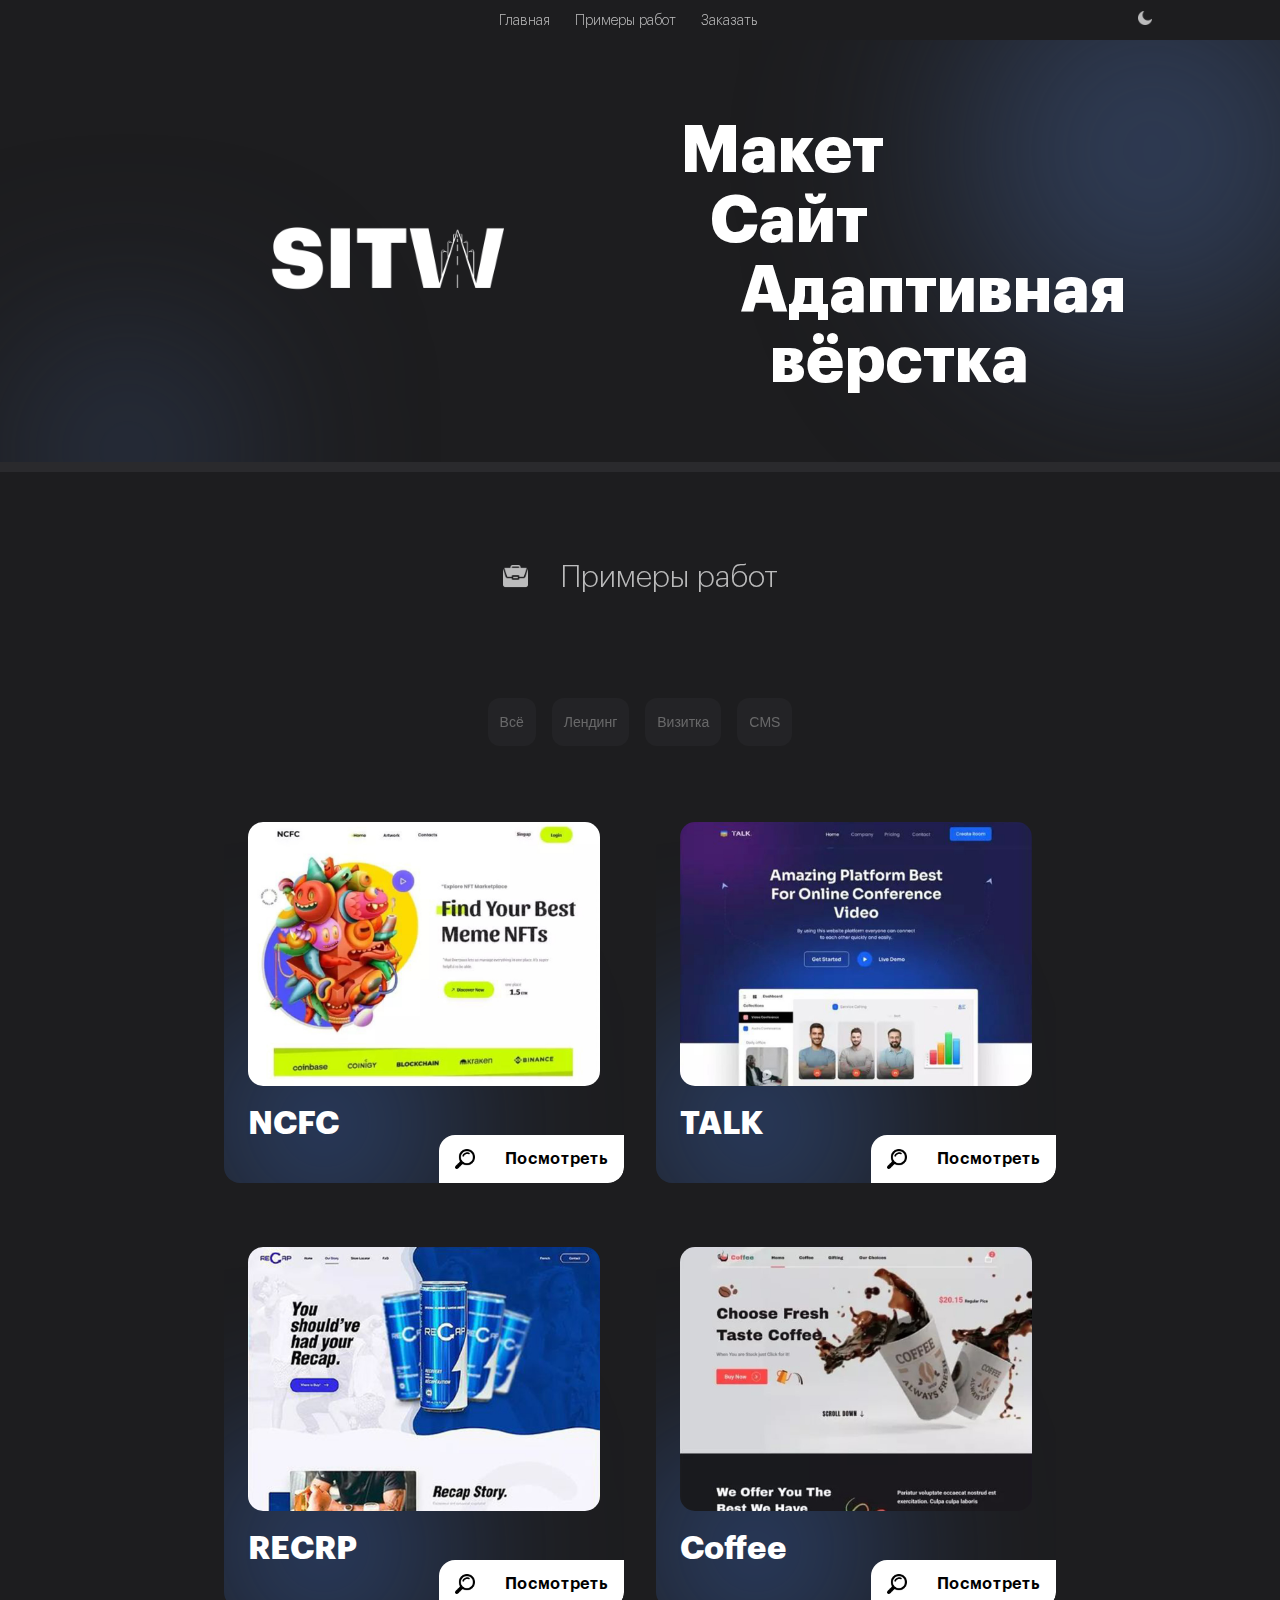
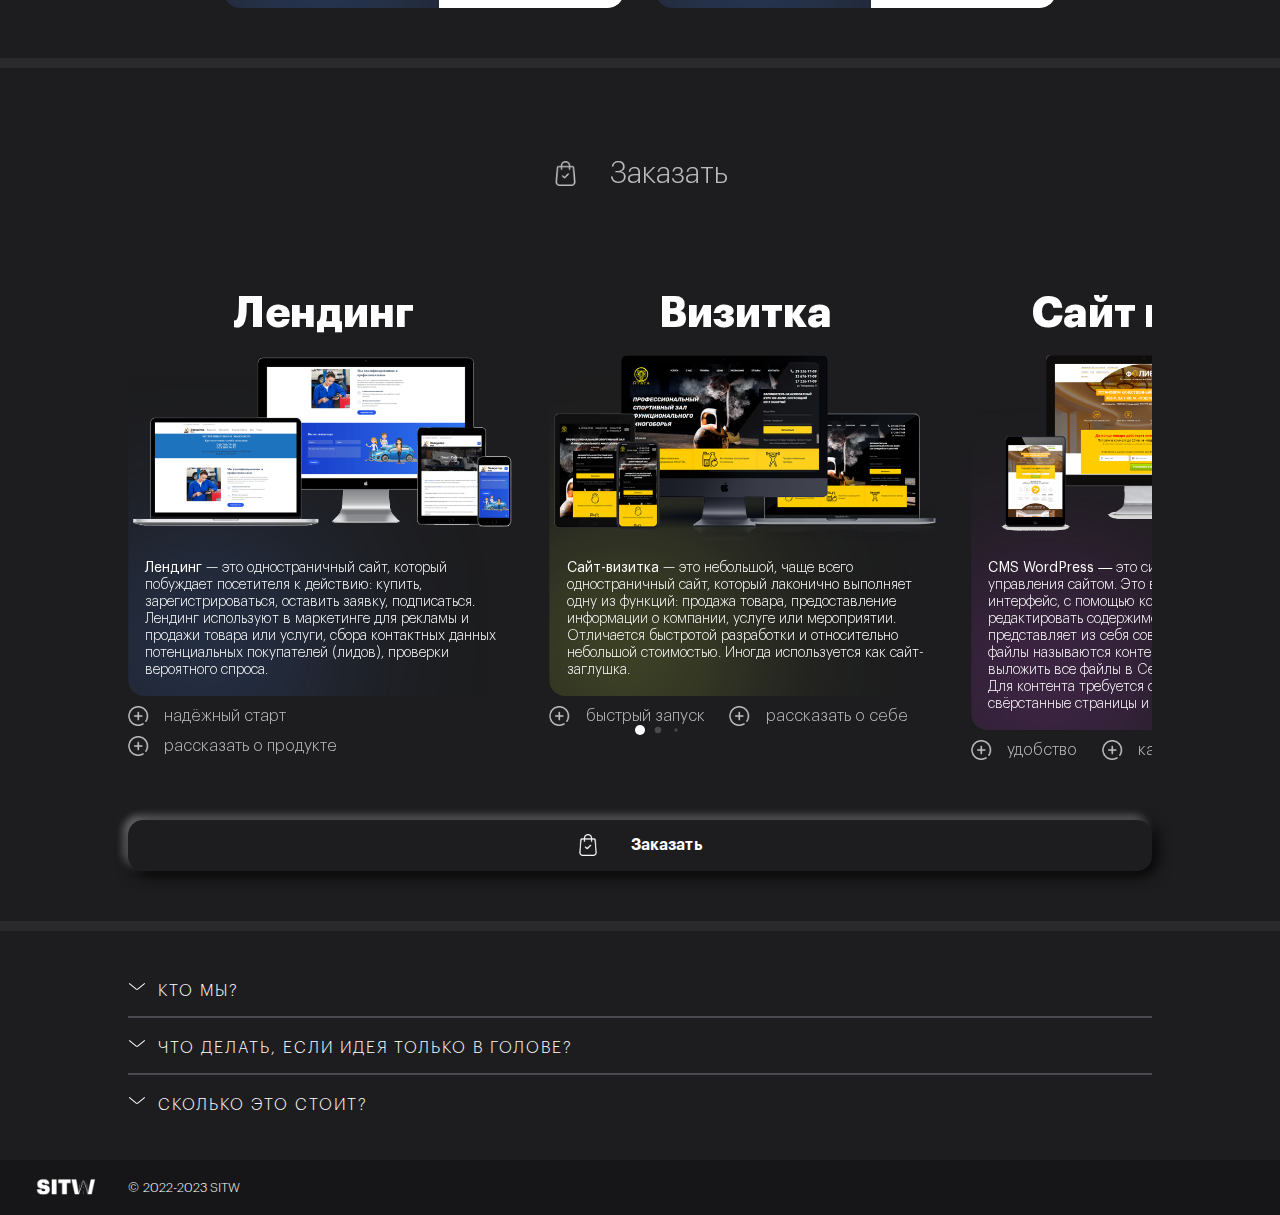
==== index.html @ b14d6f45 "Landing page" ====
<!DOCTYPE html>
<html lang="ru">
    <head>
        <meta charset="UTF-8">
        <meta name="viewport" content="width=device-width, initial-scale=1.0"> <!-- for mobile -->
        <title>Создание сайтов с SITW</title>
        <link rel="stylesheet" href="css/style.css" type="text/css">
        <link rel="stylesheet" href="css/fonts.css" type="text/css">
        <link rel="stylesheet" href="css/swiper-bundle.min.css" type="text/css">

        <link rel="stylesheet" href="https://unicons.iconscout.com/release/v3.0.6/css/line.css">
        <link rel="apple-touch-icon" sizes="180x180" href="favicons/apple-touch-icon.png">
        <link rel="icon" type="image/png" sizes="32x32" href="favicons/favicon-32x32.png">
        <link rel="icon" type="image/png" sizes="16x16" href="favicons/favicon-16x16.png">
        <link rel="manifest" href="favicons/site.webmanifest">
        <link rel="mask-icon" href="/safari-pinned-tab.svg" color="#5bbad5">
        <meta name="msapplication-TileColor" content="#da532c">
        <meta name="theme-color" content="#ffffff">
    </head>

    <body>
        <header class="header">
            <div class="container">
                <div class="nav">
                    <a style="opacity: 0;" href="#"><img src="img/moon.png" width="14px" alt=""></a>
                    <ul class="nav-items">
                        <li class="nav-item"><a class="a" href="#about">Главная</a></li>
                        <li class="nav-item"><a class="a" href="#example-works">Примеры работ</a></li>
                        <li class="nav-item"><a class="a" href="#services">Заказать</a></li>
                    </ul>
                    <a class="header-img" href="#"><img src="img/moon.png" width="14px" alt="day/night"></a>
                </div>
            </div>
        </header>
    
        <div class="start-page">
            <div class="container">
                <div class="about" id="about">
                    <div class="shape shape-big"></div>
                    <div class="shape shape-small"></div>

                    <div class="about-logo">
                        <img class="logo-img" src="img/logo.png" alt="logo">
                    </div>

                    <div class="about-text">
                        <ul class="text-items">
                            <li class="text-item"><h1>Макет</h1></li>
                            <li class="text-item"><h1>Сайт</h1></li>
                            <li class="text-item"><h1>Адаптивная</h1></li>
                            <li class="text-item"><h1>вёрстка</h1></li>
                        </ul>
                    </div>
                </div>
            </div>

            <div class="line"></div>
        </div>

            <div class="container">
                <div class="headline" id="example-works">
                    <img src="img/works.png">
                    <h1>Примеры работ</h1>
                </div>

                <div class="example-works grid">
                    <ul class="featured-filters">
                        <li>
                            <button class="featured-item active-featured" data-filter="all">
                                <span>Всё</span>
                            </button>
                        </li>
                        <li>
                            <button class="featured-item" data-filter=".landing">
                                <span>Лендинг</span>
                            </button>
                        </li>
                        <li>
                            <button class="featured-item" data-filter=".business-card">
                                <span>Визитка</span>
                            </button>
                        </li>
                        <li>
                            <button class="featured-item" data-filter=".cms-site">
                                <span>CMS</span>
                            </button>
                        </li>
                    </ul>

                    <div class="featured-content grid">
                        <article class="featured-card mix landing">  <!-- landing -->
                            <div class="shape shape-small"></div>

                            <a href="img/example1.jpg" target="_blank" class="featured-img">
                                <img src="img/example1.1.jpg" alt="Лендинг">
                            </a>
                            <div class="featured-headline">
                                <h1>NCFC</h1>
                            </div>
                            <a href="img/example1.jpg" target="_blank" class="featured-button">
                                <img class="animation-img" src="img/search.png" alt="open">
                                <h2>Посмотреть</h2>
                            </a>
                        </article>

                        <article class="featured-card mix landing">  <!-- landing -->
                            <div class="shape shape-small"></div>

                            <a href="img/example2.jpg" target="_blank" class="featured-img">
                                <img src="img/example2.2.jpg" alt="Лендинг">
                            </a>
                            <div class="featured-headline">
                                <h1>TALK</h1>
                            </div>
                            <a href="img/example2.jpg" target="_blank" class="featured-button">
                                <img class="animation-img" src="img/search.png" alt="open">
                                <h2>Посмотреть</h2>
                            </a>
                        </article>

                        <article class="featured-card mix business-card">  <!-- business-card -->
                            <div class="shape shape-small"></div>

                            <a href="img/example3.jpg" target="_blank" class="featured-img">
                                <img src="img/example3.3.jpg" alt="Лендинг">
                            </a>
                            <div class="featured-headline">
                                <h1>RECRP</h1>
                            </div>
                            <a href="img/example3.jpg" target="_blank" class="featured-button">
                                <img class="animation-img" src="img/search.png" alt="open">
                                <h2>Посмотреть</h2>
                            </a>
                        </article>

                        <article class="featured-card mix cms-site">  <!-- cms-site -->
                            <div class="shape shape-small"></div>

                            <a href="img/example4.jpg" target="_blank" class="featured-img">
                                <img src="img/example4.4.jpg" alt="Лендинг">
                            </a>
                            <div class="featured-headline">
                                <h1>Coffee</h1>
                            </div>
                            <a href="img/example4.jpg" target="_blank" class="featured-button">
                                <img class="animation-img" src="img/search.png" alt="open">
                                <h2>Посмотреть</h2>
                            </a>
                        </article>
                    </div>
                </div>
            </div>

            <div class="line"></div>

            <div class="container">
                <div class="headline" id="services">
                    <img src="img/bag2.png">
                    <h1>Заказать</h1>
                </div>

                <div class="swiper mySwiper">
                    <div class="services swiper-wrapper">
                        <article class="service swiper-slide">
                            <div class="services-headline">
                                <h1>Лендинг</h1>
                            </div>
                            <div class="services-block">
                                <div class="shape shape-small"></div>
                                <div class="services-img">
                                    <img src="img/vizitka.png" alt="Визитка">
                                </div>
                                <div class="services-text">
                                    <h3>
                                        <b>Лендинг</b> — это одностраничный сайт, который побуждает посетителя к действию: купить, зарегистрироваться, 
                                        оставить заявку, подписаться. Лендинг используют в маркетинге для рекламы и продажи товара или услуги, 
                                        сбора контактных данных потенциальных покупателей (лидов), проверки вероятного спроса.
                                    </h3> 
                                </div>
                            </div>
                            <div class="services-benefits">
                                <ul class="benefits-items">
                                    <li class="benefits-item">
                                        <img src="img/plus.png">
                                        <h3>надёжный старт</h3>
                                    </li>
                                    <li class="benefits-item">
                                        <img src="img/plus.png">
                                        <h3>рассказать о продукте</h3>
                                    </li>
                                </ul>
                            </div>
                        </article>

                        <article class="service swiper-slide">
                            <div class="services-headline">
                                <h1>Визитка</h1>
                            </div>
                            <div class="services-block">
                                <div class="shape shape-small"></div>
                                <div class="services-img">
                                    <img src="img/landing.png" alt="Лендинг">
                                </div>
                                <div class="services-text">
                                    <h3>
                                        <b>Сайт-визитка</b> — это небольшой, чаще всего одностраничный сайт, который лаконично выполняет одну из функций: 
                                        продажа товара, предоставление информации о компании, услуге или мероприятии. Отличается быстротой разработки 
                                        и относительно небольшой стоимостью. Иногда используется как сайт-заглушка.
                                    </h3> 
                                </div>
                            </div>
                            <div class="services-benefits">
                                <ul class="benefits-items">
                                    <li class="benefits-item">
                                        <img src="img/plus.png">
                                        <h3>быстрый запуск</h3>
                                    </li>
                                    <li class="benefits-item">
                                        <img src="img/plus.png">
                                        <h3>рассказать о себе</h3>
                                    </li>
                                </ul>
                            </div>
                        </article>

                        <article class="service swiper-slide">
                            <div class="services-headline">
                                <h1>Сайт на CMS</h1>
                            </div>
                            <div class="services-block">
                                <div class="shape shape-small"></div>
                                <div class="services-img">
                                    <img src="img/cms.png" alt="CMS">
                                </div>
                                <div class="services-text">
                                    <h3>
                                        <b>CMS WordPress</b> ― это система создания и управления сайтом. Это визуально удобный интерфейс, с помощью которого 
                                        можно добавлять и редактировать содержимое сайта. Любой сайт представляет из себя совокупность файлов. Эти файлы 
                                        называются контентом. Нельзя просто выложить все файлы в Сеть и получить готовый сайт. Для контента требуется 
                                        оболочка — эскиз, свёрстанные страницы и многое другое. 
                                    </h3> 
                                </div>
                            </div>
                            <div class="services-benefits">
                                <ul class="benefits-items">
                                    <li class="benefits-item">
                                        <img src="img/plus.png">
                                        <h3>удобство</h3>
                                    </li>
                                    <li class="benefits-item">
                                        <img src="img/plus.png">
                                        <h3>качество</h3>
                                    </li>
                                </ul>
                            </div>
                        </article>
                    </div>
                    <div class="swiper-pagination"></div>
                </div>
         
                <a href="#popup" class="order-button popup-link">
                    <div class="pay">
                        <img class="animation-img" src="img/bag2.png">
                        <h2>Заказать</h2>                         
                    </div>
                </a> 
            </div>

            <div class="line"></div>

            <div class="container">
                <div class="spoiler one">
                    <div class="spoiler-item">
                        <div class="spoiler-title">Кто мы?</div>
                        <div class="spoiler-text">Мы молодая команда разработчиков, которая готова помочь вам и вашему бизнесу.</div>
                    </div>
                    <div class="spoiler-item">
                        <div class="spoiler-title">Что делать, если идея только в голове?</div>
                        <div class="spoiler-text">Мы поможем создать макет для вашего будущего сайта, а затем дадим ему жизнь!</div>
                    </div>
                    <div class="spoiler-item">
                        <div class="spoiler-title">Сколько это стоит?</div>
                        <div class="spoiler-text">Мы не оставим вас без гроша в кармане. Цены на услуги ниже среднего, поэтому вам будет комфортно работать с нами.</div>
                    </div>
                 </div>
            </div>

        <footer class="footer">
            <div class="container">
                <div class="footer-item">
                    <img class="logo-img" src="img/logo.png" alt="logo">
                    <h3>© 2022-2023 SITW</h3>
                </div>
            </div>
        </footer>

        <div id="popup" class="popup">
            <div class="popup__body">
                <div class="popup__content">
                    <div class="shape shape-small"></div>
                    <a href="#header" class="popup__close close-popup">X</a>

                    <div class="job-choice">
                        <div>
                            <input type="radio" id="v" name="choice" value="v" checked><br>
                            <label class="lan lan-active" for="v">Лендинг</label>
                        </div>
                        <div>
                            <input type="radio" id="b" name="choice" value="b"><br>
                            <label class="viz" for="b">Визитка</label>
                        </div>
                        <div>
                            <input type="radio" id="c" name="choice" value="c"><br>
                            <label class="cms" for="c">CMS</label>
                        </div>
                    </div>
                    
                    <div class="lan-choice">
                        <form name="test" method="post">

                            <!-- Start hidden input -->
                                <input type="hidden" name="project_name" value="SITW">
                                <input type="hidden" name="admin_email" value="pashapopov4055@gmail.com">  
                                <input type="hidden" name="form_subject" value="Заявка на создание сайта">
                                <input type="hidden" name="form_subject_text" value="Неоходимо создать <span style='color: #9c92fb;'>Лендинг</span>">
                            <!-- End hidden input -->

                            <input type="text" name="Имя" placeholder="Имя" required><br>
                            <input type="tel" name="Номер телефона" placeholder="Номер телефона"><br>
                            <input type="email" name="Email" placeholder="Email" required>
                            
                            <input type="submit" name="submit" class="submit form__btn" value="Отправить">
                        </form>
                    </div>

                    <div class="viz-choice hidden_question">
                        <form name="test" method="post">

                            <!-- Start hidden input -->
                                <input type="hidden" name="project_name" value="SITW">
                                <input type="hidden" name="admin_email" value="pashapopov4055@gmail.com">  
                                <input type="hidden" name="form_subject" value="Заявка на создание сайта">
                                <input type="hidden" name="form_subject_text" value="Неоходимо создать <span style='color: #9c92fb;'>Визитку</span>">
                            <!-- End hidden input -->

                            <input type="text" name="Имя" placeholder="Имя" required><br>
                            <input type="tel" name="Номер телефона" placeholder="Номер телефона"><br>
                            <input type="email" name="Email" placeholder="Email" required> 
                            
                            <input type="submit" name="submit" class="submit form__btn" value="Отправить">
                        </form>
                    </div>

                    <div class="cms-choice hidden_question">
                        <form name="test" method="post">

                            <!-- Start hidden input -->
                                <input type="hidden" name="project_name" value="SITW">
                                <input type="hidden" name="admin_email" value="pashapopov4055@gmail.com">  
                                <input type="hidden" name="form_subject" value="Заявка на создание сайта">
                                <input type="hidden" name="form_subject_text" value="Неоходимо создать <span style='color: #9c92fb;'>сайт на CMS</span>">
                            <!-- End hidden input -->

                            <input type="text" name="Имя" placeholder="Имя" required><br>
                            <input type="tel" name="Номер телефона" placeholder="Номер телефона"><br>
                            <input type="email" name="Email" placeholder="Email" required>
                            
                            <input type="submit" name="submit" class="submit form__btn" value="Отправить">
                        </form>
                    </div>
                </div>
            </div>
        </div>
        
        <script src="js/jquery-3.6.0.min.js"></script>
        <script src="js/form.js"></script>
        <script src="js/swiper-bundle.min.js"></script>
        <script src="js/mixitup.min.js"></script>
        <script src="js/main.js"></script>
    </body>
</html>
---- css/style.css ----
@import url('https://fonts.googleapis.com/css2?family=Open+Sans:wght@300;400;600;700&family=Source+Sans+Pro:ital,wght@0,300;0,700;1,400&display=swap');
/*
Light 300
Regular 400
Semi-bold 600
Bold 700
*/

h1{
  font-size: 64px;
  color: #fff;
  font-weight: 700;
  line-height: 70px;
  margin: 0;
}

h2 {
  font-size: 16px;
  color: #000;
  font-weight: 600;
  line-height: 1.5em;
}

h3 {
  font-size: 16px;
  color: #fff;
  font-weight: 300;
  margin: 0;
}

body { 
    min-width: 330px;
    padding: 0;
    margin: 0;
  
    font-family: 'GraphikLCG', sans-serif;
    background-color: #1D1D1F;
  }

  .container {
    max-width: 1024px;
    padding: 0 20px;
    margin: 0 auto;
  }

  header {
    width: 100%;
    min-height: 40px;    
    opacity: 0.7;
  }

  .shape {
    background-color: hsla(219, 33%, 32%, .7);
    filter: blur(100px);
    border-radius: 50%;
    z-index: -1;
    position: absolute;
  }

  .shape-big {
    width: 400px;
    height: 400px;
  }

  .shape-small {
    width: 200px;
    height: 200px;
  }

  .start-page {
    overflow: hidden;
  }

  .about .shape-big {
    top: -150px;
    right: -200px;
  }

  .about .shape-small {
    top: 250px;
    left: -100px;
  }

  .services .shape-small {
    bottom: -600px;
    right: 0;
  }

  .featured-card .shape-small {
    position: absolute;
    left: 0;
    bottom: 0;
    background-color: hsl(219deg 78% 59%);
    margin: auto;
    width: 200px;
    height: 120px;
  }

  .popup__content .shape-small {
    top: 0;
    right: 0;
    width: 250px;
    height: 100px;
    background-color: rgba(69, 126, 232, 0.708);
  }

  .nav {
    display: flex;
    justify-content: space-between;
    align-items: center;
    padding-top: 11px;
  }

  .nav-items {
    justify-content: center;
    align-items: center;
    display: flex;
    margin: auto 0;

    list-style: none;
    margin: 0;
    padding-left: 0; 
  }

  .benefits-items {
    list-style: none;
    margin: 0;
    padding-left: 0; 
    opacity: 0.7;
  }

  .nav-item, .benefits-item {
    float: left; 
    margin-right: 25px; 
  }

  .nav-item a {
    font-size: 14px;
    font-weight: 300;
    color: #fff;
  }

  li {
    list-style-type: none;
  }

  .line {
    width: 100%;
    height: 10px;
    margin-top: 50px;
    background-color: #2a2a2d;
  }

  .about {
    position: relative;
    margin-top: 60px;
    display: flex;
  }

  .about-logo {
    width: 50%;
    text-align: center;
    margin: auto 0;
  }

  .logo-img {
    max-width: 400px;
  }

  .about-text {
    width: 50%;
  }

  .text-items li:nth-child(2) {
    margin-left: 30px;
  }

  .text-items li:nth-child(3) {
    margin-left: 60px;
  }

  .text-items li:nth-child(4) {
    margin-left: 90px;
  }

  .headline {
    position: relative;
    display: flex;
    align-items: center;

    margin: 70px 0;
    justify-content: center;
    opacity: 0.7;
  }

  .headline h1 {
    font-size: 30px;
    font-weight: 200;
  }

  .headline img {
    width: 25px;
    margin-right: 2em;
  }

  .services {
    display: flex;
    justify-content: space-between;
  }

  .service {
    max-width: 400px;
  }

  .services-headline h1,
  .featured-headline h1 {
    font-size: 42px;
  }

  .services-headline {
    text-align: center;
  }

  .services-img img, 
  .featured-img img {
    width: 100%;
    border-radius: 15px;
    position: relative;
    transition: 0.3s;
  }

  .services-img img:hover {
    -webkit-transform: scale(0.95);
    -ms-transform: scale(0.95);
    transform: scale(0.95);
  }

  .services-block {
    position: relative;
    border-radius: 16px;
    overflow: hidden;
  }

  .services-block .shape-small {
    position: absolute;
    left: 0;
    bottom: 0;
    width: 150px;
    height: 100px;
  }

  .swiper-slide:nth-child(3n+1) .shape-small {
    background-color: hsl(219deg 78% 59%);
  }

  .swiper-slide:nth-child(3n+2) .shape-small {
    background-color: hsl(430deg 78% 59%);
  }

  .swiper-slide:nth-child(3n+3) .shape-small {
    background-color: hsl(290deg 78% 59%);
  }

  .services-text {
    position: relative;
    justify-content: left;
    padding: 17px;
    line-height: 17px;
  }

  .services-text h3 {
    color: #fff;
    font-size: 14px;
    font-weight: 100;
  }

  .benefits-item {
    margin-top: 10px;
    position: relative;
    display: flex;
    align-items: center;
  }

  .benefits-item img {
    width: 20px;
    margin-right: 1em;
  }

  .featured-filters {
    display: flex;
    align-items: center;
    justify-content: center;
    column-gap: 16px;
    margin-bottom: 20px;
    padding: 0;
  }

  .featured-item {
    height: 48px;
    border: none;
    outline: none;
    padding: 12px;
    border-radius: 12px;
    background-color: #2a2a2d;
    color: #b2b2b3;
    cursor: pointer;
    font-size: 14px;
    transition: 0.3s;
    font-weight: 100;
    opacity: 0.5;
  }

  .featured-item:hover {
    opacity: 1;
  }

  .grid {
    display: grid;
    gap: 24px;
  }

  .featured-content {
    margin: 0 auto;
    width: 832px;
    grid-template-columns: repeat(2, 400px);
    gap: 32px;
  }

  .featured-card {
    position: relative;
    padding: 32px 24px 24px;
    border-radius: 16px;
    overflow: hidden;
  }

  .featured-img img {
    position: relative;
    width: 100%;
    transition: 0.3s;
  }

  .featured-headline h1 {
    font-size: 32px;
  }

  .featured-button {
    position: absolute;
    right: 0;
    bottom: 0;
    display: flex;
    align-items: center;
    justify-content: center;
    background-color: #fff;
    border: none;
    outline: none;
    padding: 12px 16px;
    border-radius: 16px 0 16px 0;
    cursor: pointer;
  }

  .featured-button img {
    width: 20px;
    margin-right: 30px;
  }

  .featured-button h2 {
    margin: 0;
  }

  .featured-card:hover .featured-img img {
    transform: translateY(-5px);
  }

  .active-featured span {
    opacity: 1;
  }

  .popup {
    position: fixed;
    width: 100%;
    height: 100%;
    background-color: rgba(0, 0, 0, 0.8);
    top: 0;
    left: 0;
    opacity: 0;
    visibility: hidden;
    transition: all 0.5s ease 0s;
    z-index: 1000;
  }

  .popup:target {
    opacity: 1;
    visibility: visible;
  }

  .popup__area {
    position: absolute;
    width: 100%;
    height: 100%;
    top: 0;
    left: 0;
  }
  
  .popup__body {
    min-height: 100%;
    display: flex;
    align-items: center;
    justify-content: center;
    padding: 30px 10px;
  }

  .popup__content {
    position: relative;
    overflow: hidden;
    background-color: #141416;
    box-shadow: 0 0 5px 5px #b1b1b341;
    border-radius: 15px;
    color: #b2b2b3;
    width: 600px;
    padding: 30px;
    transition: all 0.4s ease 0s;
    opacity: 0;
    transform: translateY(150px);
  }

  .popup:target .popup__content {
    transform: translate(0px, 0px);
    opacity: 1;
  }

  .popup__close {
    position: absolute;
    top: 20px;
    right: 20px;
    font-size: 20px;
    color: #b2b2b3;
    text-decoration: none;
  }

  .popup__close:hover {
    color: rgb(54, 54, 54);
  }

  .popup__content form {
    margin-top: 20px;
  }

  .popup__content form input[type=text],
  .popup__content form input[type=tel],
  .popup__content form input[type=email]
   {
    width: calc(100% - 26px);
    padding: 12px;
    margin-top: 10px;
    border: 1px solid #b2b2b3;
    border-radius: 12px;
    background-color: #2a2a2d;
    color: #b2b2b3;
    font-size: 12px;
    font-weight: 100;
  }

  .popup__content form input[type=submit] {
    box-shadow: 4px 4px 15px #000, 
    -4px -4px 8px rgba(256, 256, 256, 0.3);
    margin-top: 30px;
  }

  .popup__content form .submit {
    width: 100%;
    padding: 12px;
    margin-top: 20px;
    border-radius: 12px;
    background-color: #2a2a2d;
    color: #b2b2b3;
    cursor: pointer;
    font-size: 12px;
    font-weight: 700;
  }

  .job-choice {
    justify-content: left;
    align-items: center;
    display: flex;
    margin-bottom: 10px;
  }

  input[type=radio] {
    visibility: hidden;
  }

  .lan, .viz, .cms {
    border: none;
    outline: none;
    padding: 12px;
    border-radius: 12px;
    background-color: #2a2a2d;
    color: #b2b2b3;
    cursor: pointer;
    font-size: 12px;
    transition: 0.3s;
    font-weight: 100;
  }

  .lan-active, .viz-active, .cms-active {
    border-bottom: 3px solid #b2b2b3;
    padding-bottom: 9px;
  }

  .viz, .cms {
    margin-left: 20px;
  }

  .active {
    position: relative;
    visibility: visible;
}

  .hidden {
    position: absolute;
    visibility: hidden;
 }

 .hidden_question {
  display: none;
}

.active_question {
  display: block;
}

                              /* Слайдер */

  .swiper {
    padding-bottom: 15px;
  }

  .mySwiper .swiper-pagination {
    bottom: 0;
    padding-bottom: 15px;
  }

  .mySwiper .swiper-pagination-bullet {
    width: 10px;
    height: 10px;
    background-color: #fff;
  }

  .pay {
    position: relative;
    display: flex;
    align-items: center;
    justify-content: center;
    width: 100%;

    background-color: transparent;
    box-shadow: 4px 4px 15px #000, 
    -4px -4px 8px rgba(256, 256, 256, 0.4);

    margin-top: 60px;
    border-radius: 15px;
  }

  .pay h2 {
    color: #fff;
  }

  .animation-img {
    animation: notification 3s infinite;
  }

  @keyframes notification {
    5% { transform: rotate(10deg); }
    10% { transform: rotate(-10deg); }
    15% { transform: rotate(10deg); }
    20% { transform: rotate(0deg); }
  }

  .pay img {
    width: 22px;
    margin-right: 2em;
  }

  .footer {
    position: relative;
    width: 100%;
    margin-top: 30px;
    padding: 20px 0;
    background-color: #161618;
  }

  .footer-item {
    display: flex;
  }

  .footer-item .logo-img {
    position: absolute;
    top: -2px;
    left: 15px;
    width: 100px;
  }

  .footer h3 {
    font-size: 13px;
    color: #fff;
    line-height: 15px;
  }

  .spoiler {
    width: 100%;
    margin-top: 50px;
    color: #fff;
    font-size: 16px;
    font-weight: 100;
  }

  .spoiler-item {
    border-bottom: 2px solid #49494f;
    margin: 20px 0;
  }

  .spoiler-item:nth-last-child(1) {
    border-bottom: none;
  }

  .spoiler-title {
    position: relative;
    text-transform: uppercase;
    letter-spacing: 2px;
    padding: 0 0 15px 30px;
    line-height: 20px;
    cursor: pointer;
  }

  .spoiler-title::before,
  .spoiler-title::after {
    position: absolute;
    top: 5px;
    content: '';
    width: 10px;
    height: 1px;
    background-color: #fff;
    transition: all 0.3s ease 0s;
  }

  .spoiler-title::before {
    transform: rotate(40deg);
    left: 0;
  }

  .spoiler-title::after {
    transform: rotate(-40deg);
    left: 8px;
  }

  .spoiler-title.active::before,
  .spoiler-title.active::after {
    background-color: #49494f;
  }

  .spoiler-title.active::before {
    transform: rotate(-40deg);
    left: 0;
  }

  .spoiler-title.active::after {
    transform: rotate(40deg);
    left: 8px;
  }

  .spoiler-text {
    display: none;
    margin: 10px 0;
  }

                                /* Скролл */
  ::-webkit-scrollbar {
    width: 10px;
    background-color: #2a2a2d;
  }

  ::-webkit-scrollbar-thumb {
    background-color: #333337;
    border-radius: 15px;
  }

  ::-webkit-scrollbar-thumb:hover {
    background-color: #3e3e43;
  }
  
  a {
    color: #9c92fb;
    text-decoration: none;
  }

  .a{
    text-decoration: none;
    position: relative;
    color: #fff;
  }
  
  .a::before {
    content: '';
    bottom: 0;
    right: 0;
    position: absolute;
    width: 0%;
    height: 1px;
    background-color: #fff;
    transition: 0.2s;
  }

  .a:hover:before {
    width: 100%;
    left: 0;
  }

                                  /* Mobile */

  @media screen and (max-width: 500px) {
    .header {
      width: 100%;
      overflow: hidden;
    }
    .nav-items {
      flex-direction: column;
      align-items: center;
      padding: 20px;
    }
    .nav-item {
      padding: 20px 0;
    }
    .nav-item a {
      font-size: 20px;
      font-weight: 600;
    }
    .nav-item:nth-last-child(1){
      display: none;
    }
    
  .footer h3 {
    padding-left: 80px;
  }
  }

  @media screen and (max-width: 450px) {
    .featured-content{
      grid-template-columns: 400px;
      row-gap: 40px;
      justify-content: center;
    }
  }

  @media screen and (min-width: 401px) {
    .pay:hover, .popup__content form input[type=submit]:hover {
      -webkit-transform: scale(0.95);
      -ms-transform: scale(0.95);
      transform: scale(0.95);
    }
  }

  @media screen and (max-width: 400px) {
    .pay:active, .popup__content form input[type=submit]:active {
      -webkit-transform: scale(0.9);
      -ms-transform: scale(0.9);
      transform: scale(0.9);
    }
  }
---- css/fonts.css ----
/* Шрифт: GraphikLCG*/

@font-face {
    font-family: 'GraphikLCG';
    src: url(../fonts/GraphikLCG-Light.woff2), url(../fonts/GraphikLCG-Light.woff);
    font-weight: 300;
    font-display: swap;
    font-style: normal;
}

@font-face {
    font-family: 'GraphikLCG';
    src: url(../fonts/GraphikLCG-Regular.woff2), url(../fonts/GraphikLCG-Regular.woff);
    font-weight: 400;
    font-display: swap;
    font-style: normal;
}

@font-face {
    font-family: 'GraphikLCG';
    src: url(../fonts/GraphikLCG-Semibold.woff2), url(../fonts/GraphikLCG-Semibold.woff);
    font-weight: 600;
    font-display: swap;
    font-style: normal;
}

@font-face {
    font-family: 'GraphikLCG';
    src: url(../fonts/GraphikLCG-Bold.woff2), url(../fonts/GraphikLCG-Bold.woff);
    font-weight: 700;
    font-display: swap;
    font-style: normal;
}

/* Шрифт: OpenSans*/

@font-face {
    font-family: 'OpenSans';
    src: url(../fonts/OpenSans-Light.woff2), url(../fonts/OpenSans-Light.woff);
    font-weight: 300;
    font-display: swap;
    font-style: normal;
}

@font-face {
    font-family: 'OpenSans';
    src: url(../fonts/OpenSans-Regular.woff2), url(../fonts/OpenSans-Regular.woff);
    font-weight: 400;
    font-display: swap;
    font-style: normal;
}

@font-face {
    font-family: 'OpenSans';
    src: url(../fonts/OpenSans-Semibold.woff2), url(../fonts/OpenSans-Semibold.woff);
    font-weight: 600;
    font-display: swap;
    font-style: normal;
}

@font-face {
    font-family: 'OpenSans';
    src: url(../fonts/OpenSans-Bold.woff2), url(../fonts/OpenSans-Bold.woff);
    font-weight: 700;
    font-display: swap;
    font-style: normal;
}
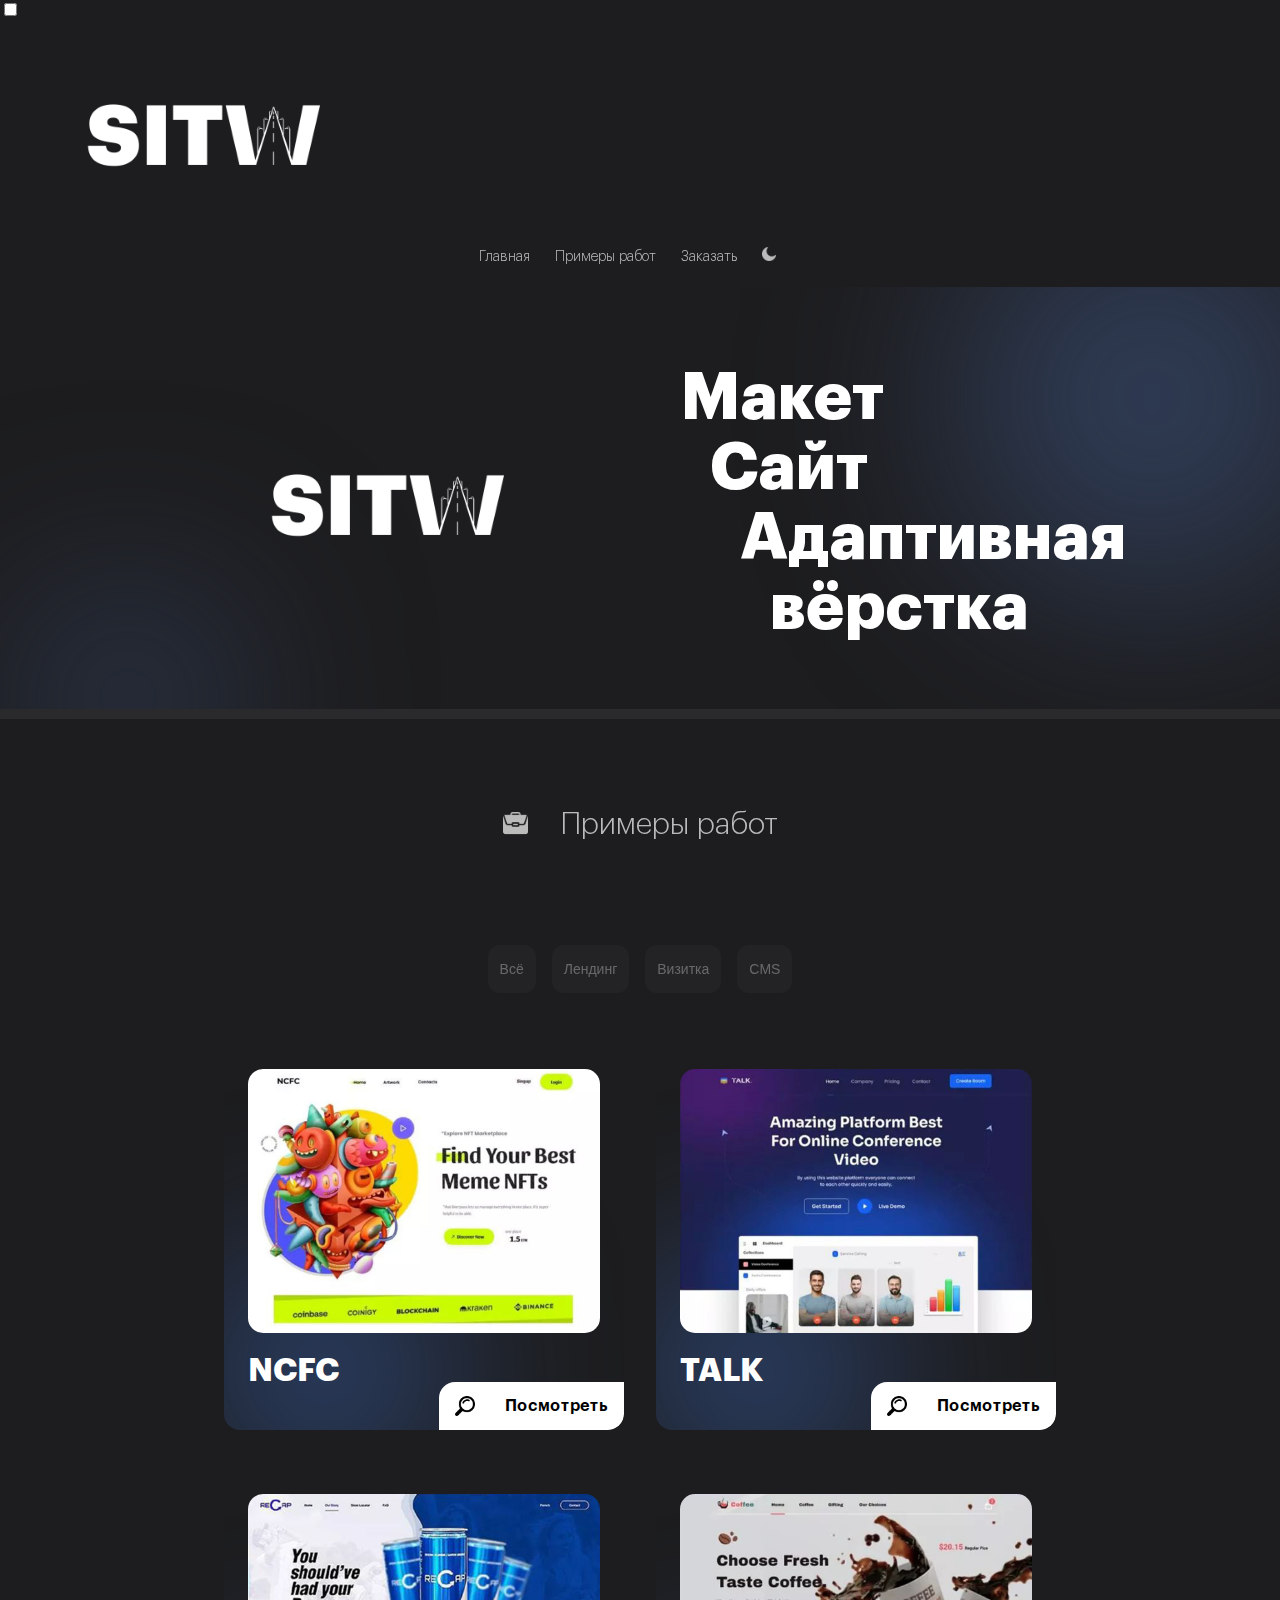
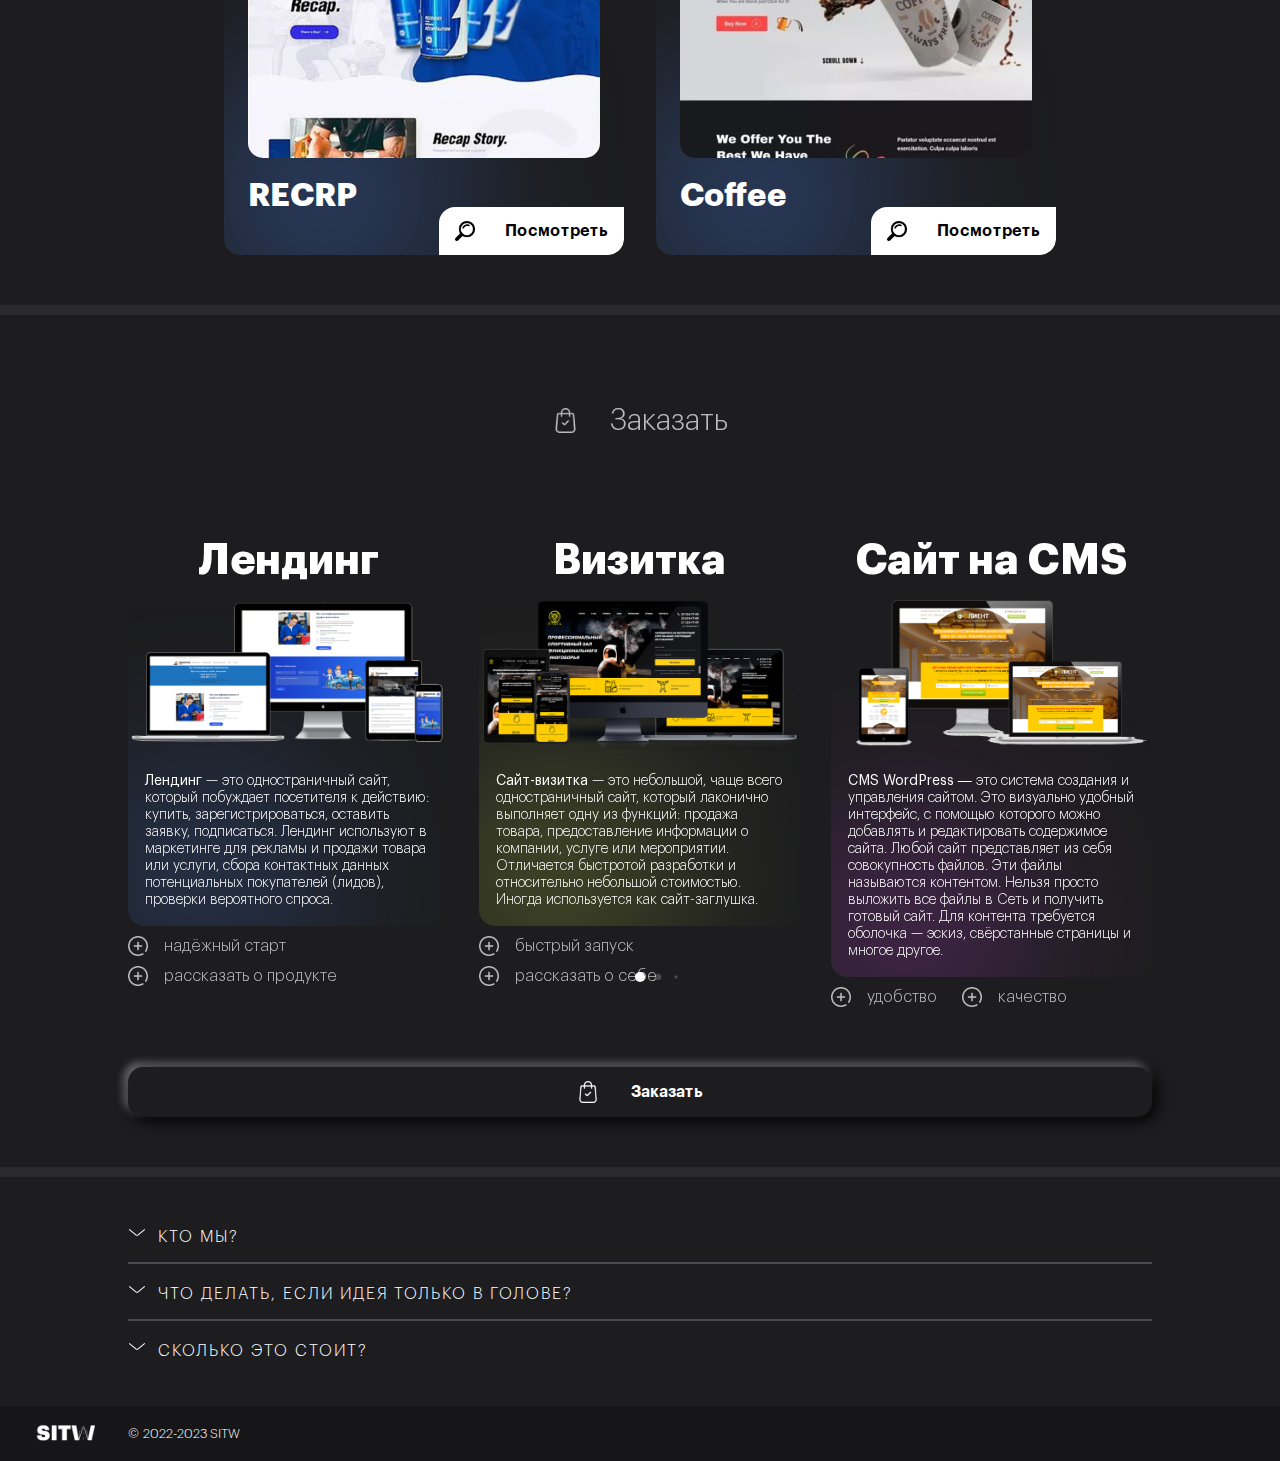
==== commit bc9ad6f2: "Update index.html" ====
--- a/index.html
+++ b/index.html
@@ -19,18 +19,22 @@
     </head>
 
     <body>
+        <label class="label" for="check">
+            <input class="label-input" type="checkbox" id="check"/> 
+            <span class="label-span"></span>
+            <span class="label-span"></span>
+            <span class="label-span"></span>
+        </label>
+        <div>
+            <img class="logo-img logo_top_mobile" src="img/logo.png" alt="logo">
+        </div>
         <header class="header">
-            <div class="container">
-                <div class="nav">
-                    <a style="opacity: 0;" href="#"><img src="img/moon.png" width="14px" alt=""></a>
-                    <ul class="nav-items">
-                        <li class="nav-item"><a class="a" href="#about">Главная</a></li>
-                        <li class="nav-item"><a class="a" href="#example-works">Примеры работ</a></li>
-                        <li class="nav-item"><a class="a" href="#services">Заказать</a></li>
-                    </ul>
-                    <a class="header-img" href="#"><img src="img/moon.png" width="14px" alt="day/night"></a>
-                </div>
-            </div>
+            <ul class="nav-items">
+                <li class="nav-item"><a class="a" href="#about">Главная</a></li>
+                <li class="nav-item"><a class="a" href="#example-works">Примеры работ</a></li>
+                <li class="nav-item"><a class="a" href="#services">Заказать</a></li>
+                <li class="nav-item"><a href="#"><img src="img/moon.png" width="14px" alt="day/night"></a></li>
+            </ul>
         </header>
     
         <div class="start-page">
@@ -56,7 +60,7 @@
 
             <div class="line"></div>
         </div>
-
+  
             <div class="container">
                 <div class="headline" id="example-works">
                     <img src="img/works.png">
@@ -137,7 +141,7 @@
                             <div class="shape shape-small"></div>
 
                             <a href="img/example4.jpg" target="_blank" class="featured-img">
-                                <img src="img/example4.4.jpg" alt="Лендинг">
+                                <img src="img/example4.4.jpg" alt="CMS">
                             </a>
                             <div class="featured-headline">
                                 <h1>Coffee</h1>
@@ -272,7 +276,7 @@
                 <div class="spoiler one">
                     <div class="spoiler-item">
                         <div class="spoiler-title">Кто мы?</div>
-                        <div class="spoiler-text">Мы молодая команда разработчиков, которая готова помочь вам и вашему бизнесу.</div>
+                        <div class="spoiler-text">Мы молодая команда разработчиков, готовая помочь вам и вашему бизнесу.</div>
                     </div>
                     <div class="spoiler-item">
                         <div class="spoiler-title">Что делать, если идея только в голове?</div>
@@ -285,14 +289,14 @@
                  </div>
             </div>
 
-        <footer class="footer">
-            <div class="container">
-                <div class="footer-item">
-                    <img class="logo-img" src="img/logo.png" alt="logo">
-                    <h3>© 2022-2023 SITW</h3>
-                </div>
-            </div>
-        </footer>
+            <footer class="footer">
+                <div class="container">
+                    <div class="footer-item">
+                        <img class="logo-img" src="img/logo.png" alt="logo">
+                        <h3>© 2022-2023 SITW</h3>
+                    </div>
+                </div>
+            </footer>
 
         <div id="popup" class="popup">
             <div class="popup__body">
@@ -309,12 +313,8 @@
                             <input type="radio" id="b" name="choice" value="b"><br>
                             <label class="viz" for="b">Визитка</label>
                         </div>
-                        <div>
-                            <input type="radio" id="c" name="choice" value="c"><br>
-                            <label class="cms" for="c">CMS</label>
-                        </div>
-                    </div>
-                    
+                    </div>
+            
                     <div class="lan-choice">
                         <form name="test" method="post">
 
@@ -326,8 +326,7 @@
                             <!-- End hidden input -->
 
                             <input type="text" name="Имя" placeholder="Имя" required><br>
-                            <input type="tel" name="Номер телефона" placeholder="Номер телефона"><br>
-                            <input type="email" name="Email" placeholder="Email" required>
+                            <input type="tel" name="Номер телефона" placeholder="Номер телефона" required>
                             
                             <input type="submit" name="submit" class="submit form__btn" value="Отправить">
                         </form>
@@ -344,26 +343,7 @@
                             <!-- End hidden input -->
 
                             <input type="text" name="Имя" placeholder="Имя" required><br>
-                            <input type="tel" name="Номер телефона" placeholder="Номер телефона"><br>
-                            <input type="email" name="Email" placeholder="Email" required> 
-                            
-                            <input type="submit" name="submit" class="submit form__btn" value="Отправить">
-                        </form>
-                    </div>
-
-                    <div class="cms-choice hidden_question">
-                        <form name="test" method="post">
-
-                            <!-- Start hidden input -->
-                                <input type="hidden" name="project_name" value="SITW">
-                                <input type="hidden" name="admin_email" value="pashapopov4055@gmail.com">  
-                                <input type="hidden" name="form_subject" value="Заявка на создание сайта">
-                                <input type="hidden" name="form_subject_text" value="Неоходимо создать <span style='color: #9c92fb;'>сайт на CMS</span>">
-                            <!-- End hidden input -->
-
-                            <input type="text" name="Имя" placeholder="Имя" required><br>
-                            <input type="tel" name="Номер телефона" placeholder="Номер телефона"><br>
-                            <input type="email" name="Email" placeholder="Email" required>
+                            <input type="tel" name="Номер телефона" placeholder="Номер телефона" required> 
                             
                             <input type="submit" name="submit" class="submit form__btn" value="Отправить">
                         </form>
@@ -378,4 +358,4 @@
         <script src="js/mixitup.min.js"></script>
         <script src="js/main.js"></script>
     </body>
-</html>+</html>
